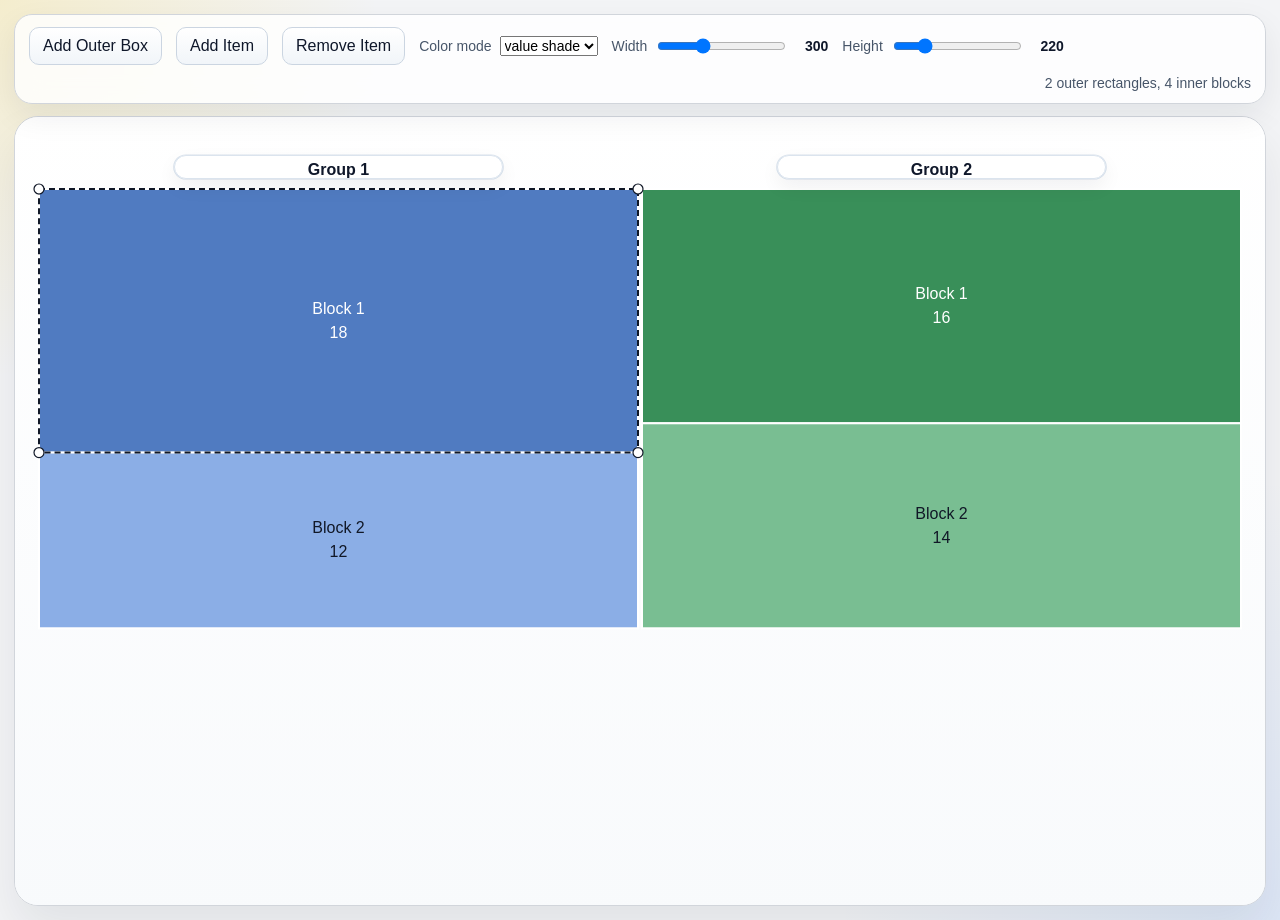
==== treemap_web_app/index.html @ a135136b "Add files via upload" ====
<!DOCTYPE html>
<html lang="en">
<head>
  <meta charset="UTF-8">
  <meta name="viewport" content="width=device-width, initial-scale=1.0">
  <title>Treemap Generator Web</title>
  <link rel="stylesheet" href="styles.css">
</head>
<body>
  <div class="app-shell">
    <header class="toolbar">
      <button id="add-group">Add Outer Box</button>
      <button id="add-item">Add Item</button>
      <button id="remove-item">Remove Item</button>

      <label class="toolbar-field">
        <span>Color mode</span>
        <select id="color-mode">
          <option value="value-shade">value shade</option>
          <option value="base-only">base only</option>
        </select>
      </label>

      <label class="toolbar-field slider-field">
        <span>Width</span>
        <input id="group-width" type="range" min="180" max="540" value="300">
        <output id="group-width-value">300</output>
      </label>

      <label class="toolbar-field slider-field">
        <span>Height</span>
        <input id="group-height" type="range" min="140" max="520" value="220">
        <output id="group-height-value">220</output>
      </label>

      <div id="status" class="status">Ready</div>
      <input id="group-color-input" type="color" hidden>
    </header>

    <main class="canvas-wrap">
      <svg id="treemap-svg" aria-label="Treemap editor"></svg>
    </main>
  </div>

  <script type="module" src="app.js"></script>
</body>
</html>
---- treemap_web_app/styles.css ----
:root {
  --bg: #f3f4f6;
  --surface: #ffffff;
  --line: #d1d5db;
  --text: #0f172a;
  --muted: #475569;
  --selection: #111827;
}

* {
  box-sizing: border-box;
}

body {
  margin: 0;
  min-height: 100vh;
  background:
    radial-gradient(circle at top left, rgba(250, 204, 21, 0.18), transparent 24%),
    radial-gradient(circle at bottom right, rgba(59, 130, 246, 0.12), transparent 28%),
    var(--bg);
  color: var(--text);
  font-family: "SF Pro Text", "Segoe UI", sans-serif;
}

.app-shell {
  min-height: 100vh;
  display: grid;
  grid-template-rows: auto 1fr;
  gap: 12px;
  padding: 14px;
}

.toolbar {
  position: relative;
  z-index: 20;
  display: flex;
  flex-wrap: wrap;
  align-items: center;
  gap: 10px 14px;
  padding: 12px 14px;
  border: 1px solid var(--line);
  background: rgba(255, 255, 255, 0.82);
  backdrop-filter: blur(12px);
  border-radius: 18px;
  box-shadow: 0 12px 32px rgba(15, 23, 42, 0.07);
}

button,
select,
input {
  font: inherit;
}

button {
  border: 1px solid #cbd5e1;
  background: linear-gradient(180deg, #ffffff, #f1f5f9);
  color: var(--text);
  border-radius: 10px;
  padding: 9px 13px;
  cursor: pointer;
}

button:hover {
  background: linear-gradient(180deg, #ffffff, #e2e8f0);
}

.toolbar-field {
  display: inline-flex;
  align-items: center;
  gap: 8px;
  color: var(--muted);
  font-size: 14px;
}

.slider-field output {
  min-width: 32px;
  text-align: right;
  color: var(--text);
  font-weight: 600;
}

.status {
  margin-left: auto;
  color: var(--muted);
  font-size: 14px;
}

.canvas-wrap {
  position: relative;
  z-index: 1;
  min-height: 0;
  border: 1px solid var(--line);
  border-radius: 24px;
  overflow: hidden;
  background: rgba(255, 255, 255, 0.86);
  box-shadow: 0 24px 48px rgba(15, 23, 42, 0.08);
}

#treemap-svg {
  display: block;
  width: 100%;
  height: calc(100vh - 112px);
  min-height: 640px;
  background:
    linear-gradient(180deg, rgba(255, 255, 255, 0.96), rgba(248, 250, 252, 0.96));
}

.group-title-box {
  fill: rgba(255, 255, 255, 0.94);
  stroke: #dbe4ee;
  stroke-width: 1.2;
  rx: 12;
  ry: 12;
}

.treemap-block {
  stroke: #ffffff;
  stroke-width: 2;
}

.block-input,
.title-input {
  border: none;
  outline: none;
  text-align: center;
  background: transparent;
  color: inherit;
  font: inherit;
  width: 100%;
}

.html-editor {
  position: absolute;
  z-index: 3;
  display: flex;
  flex-direction: column;
  justify-content: center;
  gap: 4px;
  padding: 6px;
  overflow: hidden;
  pointer-events: none;
}

.html-editor input {
  pointer-events: auto;
}

.title-editor {
  position: absolute;
  z-index: 4;
  padding: 4px 8px;
  border: 1px solid #dbe4ee;
  border-radius: 12px;
  background: rgba(255, 255, 255, 0.94);
  color: var(--text);
  font-weight: 700;
  box-shadow: 0 8px 20px rgba(15, 23, 42, 0.06);
}

.title-editor input {
  font-weight: 700;
}

.selected-outline {
  fill: none;
  stroke: var(--selection);
  stroke-width: 2;
  stroke-dasharray: 6 4;
}

.handle {
  fill: #ffffff;
  stroke: var(--selection);
  stroke-width: 1.2;
  cursor: nwse-resize;
}

.handle.ne,
.handle.sw {
  cursor: nesw-resize;
}

.tiny-label {
  font-size: 10px;
  font-weight: 700;
  text-anchor: middle;
  dominant-baseline: middle;
  pointer-events: none;
}

@media (max-width: 900px) {
  .toolbar {
    gap: 10px;
  }

  .status {
    width: 100%;
    margin-left: 0;
  }

  #treemap-svg {
    min-height: 520px;
    height: calc(100vh - 170px);
  }
}
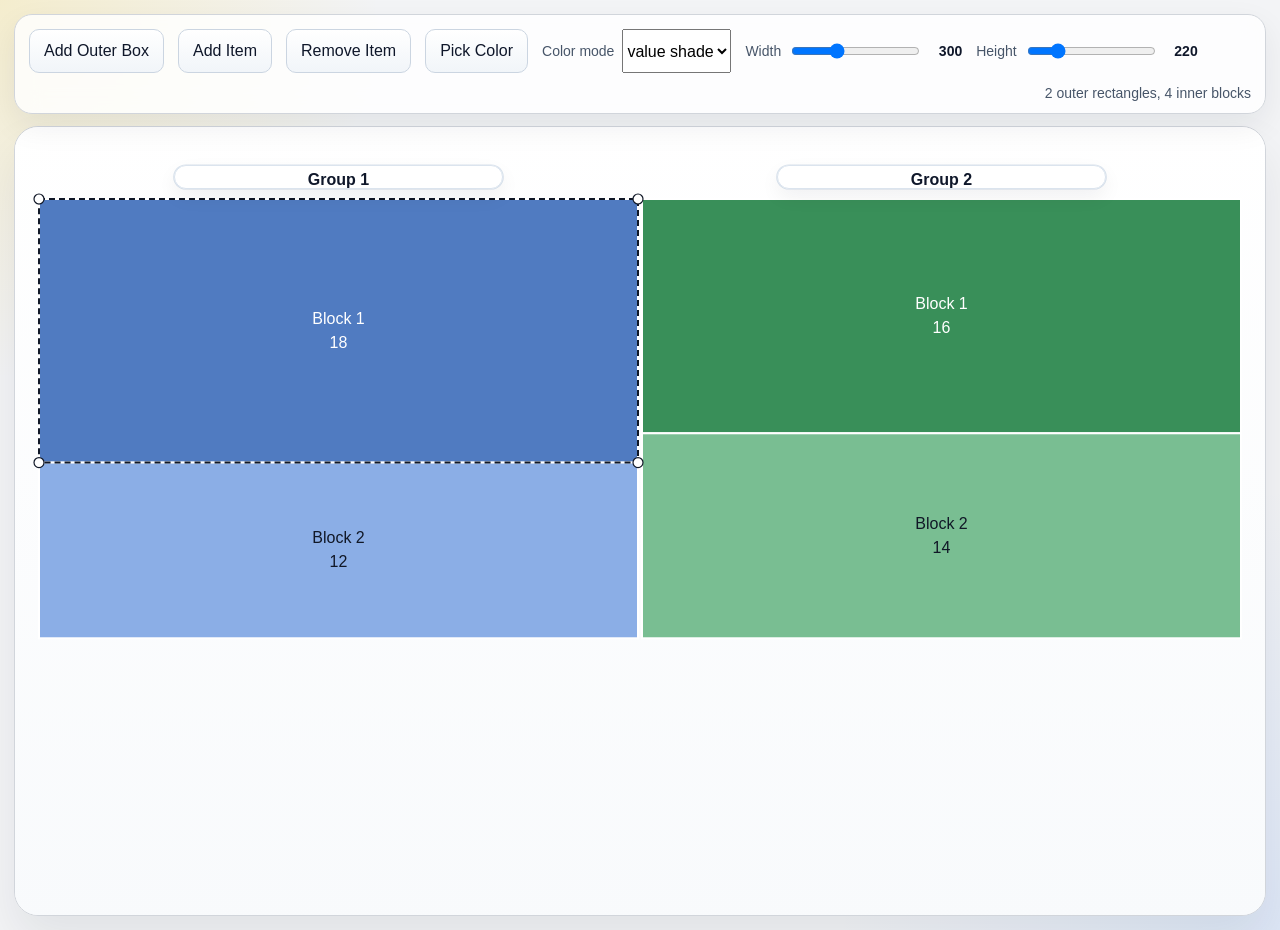
==== commit 0e48b8f3: "Add files via upload" ====
--- a/treemap_web_app/index.html
+++ b/treemap_web_app/index.html
@@ -12,6 +12,7 @@
       <button id="add-group">Add Outer Box</button>
       <button id="add-item">Add Item</button>
       <button id="remove-item">Remove Item</button>
+      <button id="pick-color">Pick Color</button>
 
       <label class="toolbar-field">
         <span>Color mode</span>
--- a/treemap_web_app/styles.css
+++ b/treemap_web_app/styles.css
@@ -20,6 +20,7 @@
     var(--bg);
   color: var(--text);
   font-family: "SF Pro Text", "Segoe UI", sans-serif;
+  -webkit-text-size-adjust: 100%;
 }
 
 .app-shell {
@@ -49,6 +50,7 @@
 select,
 input {
   font: inherit;
+  font-size: 16px;
 }
 
 button {
@@ -56,7 +58,8 @@
   background: linear-gradient(180deg, #ffffff, #f1f5f9);
   color: var(--text);
   border-radius: 10px;
-  padding: 9px 13px;
+  min-height: 44px;
+  padding: 10px 14px;
   cursor: pointer;
 }
 
@@ -70,6 +73,12 @@
   gap: 8px;
   color: var(--muted);
   font-size: 14px;
+  min-height: 44px;
+}
+
+.toolbar-field select,
+.toolbar-field input[type="range"] {
+  min-height: 44px;
 }
 
 .slider-field output {
@@ -101,6 +110,8 @@
   width: 100%;
   height: calc(100vh - 112px);
   min-height: 640px;
+  touch-action: none;
+  user-select: none;
   background:
     linear-gradient(180deg, rgba(255, 255, 255, 0.96), rgba(248, 250, 252, 0.96));
 }
@@ -126,6 +137,7 @@
   background: transparent;
   color: inherit;
   font: inherit;
+  font-size: 16px;
   width: 100%;
 }
 
@@ -189,8 +201,15 @@
 }
 
 @media (max-width: 900px) {
+  .app-shell {
+    padding: 10px;
+    gap: 10px;
+  }
+
   .toolbar {
     gap: 10px;
+    padding: 12px;
+    border-radius: 16px;
   }
 
   .status {
@@ -203,3 +222,37 @@
     height: calc(100vh - 170px);
   }
 }
+
+@media (max-width: 640px) {
+  .toolbar {
+    display: grid;
+    grid-template-columns: repeat(2, minmax(0, 1fr));
+    align-items: stretch;
+  }
+
+  .toolbar button,
+  .toolbar .toolbar-field,
+  .toolbar .status {
+    width: 100%;
+  }
+
+  .toolbar-field {
+    flex-direction: column;
+    align-items: stretch;
+    gap: 6px;
+  }
+
+  .slider-field output {
+    text-align: left;
+  }
+
+  .status {
+    grid-column: 1 / -1;
+    font-size: 13px;
+  }
+
+  #treemap-svg {
+    min-height: 480px;
+    height: calc(100vh - 260px);
+  }
+}
